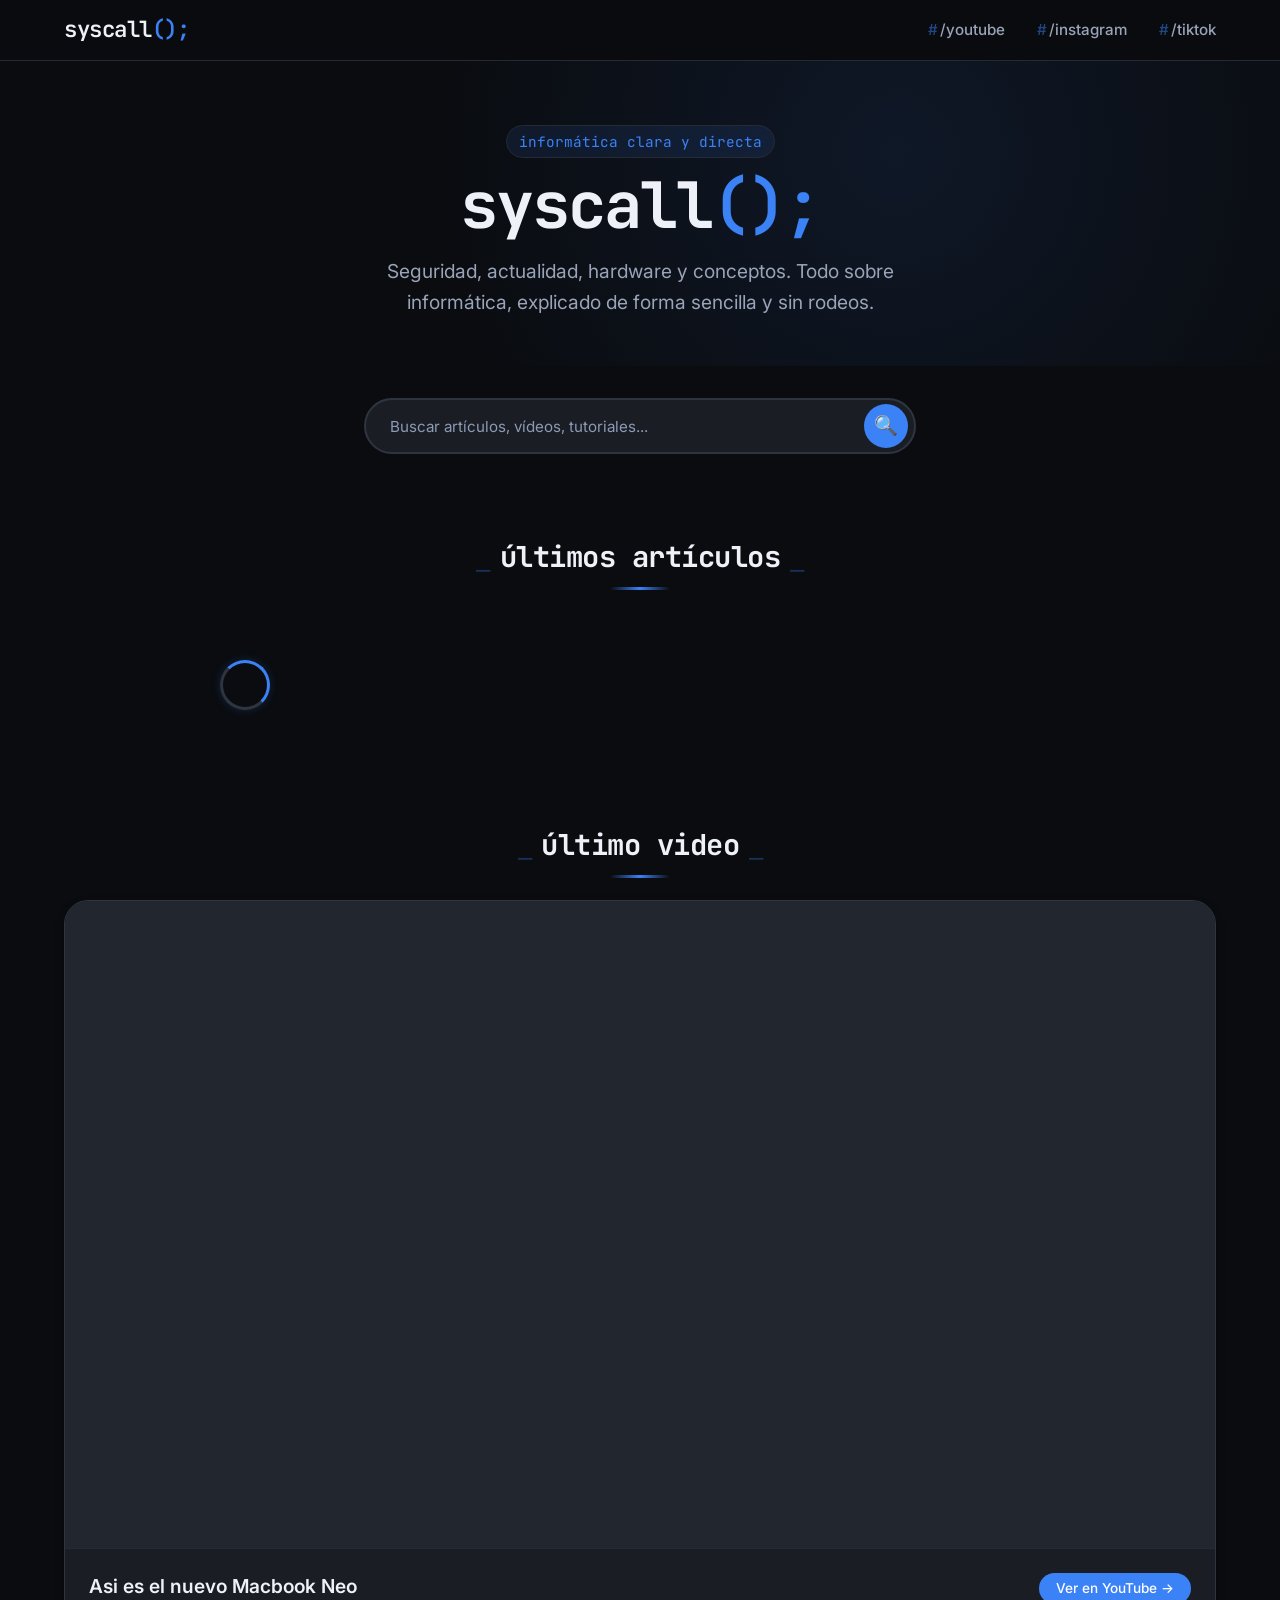
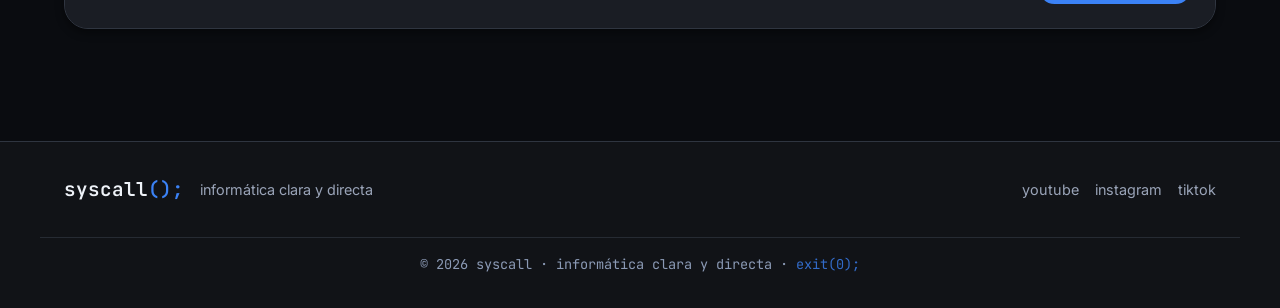
==== index.html @ 91181c80 "syscall" ====
<!DOCTYPE html>
<html lang="es">

<head>
    <meta charset="UTF-8">
    <meta name="viewport" content="width=device-width, initial-scale=1.0">
    <title>syscall · informática clara y directa</title>
    <meta name="description"
        content="Seguridad, actualidad, hardware y conceptos. Todo sobre informática, explicado de forma sencilla y sin rodeos.">
    <link rel="stylesheet" href="/css/style.css">
    <link rel="shortcut icon" href="/src/logo.jpg" type="image/x-icon">
    <link rel="shortcut icon" href="src/logo.jpg" type="image/x-icon">
    <link rel="preconnect" href="https://fonts.googleapis.com">
    <link rel="preconnect" href="https://fonts.gstatic.com" crossorigin>
    <link
        href="https://fonts.googleapis.com/css2?family=Inter:opsz,wght@14..32,400;14..32,500;14..32,600;14..32,700&family=JetBrains+Mono:wght@400;500&display=swap"
        rel="stylesheet">
</head>

<body>
    <header class="header">
        <div class="header-container">
            <a href="/" class="logo">
                syscall<span class="logo-accent">();</span>
            </a>

            <nav class="nav">
                <button class="menu-toggle" aria-label="Menú" aria-expanded="false">
                    <span></span>
                    <span></span>
                    <span></span>
                </button>

                <ul class="nav-list">
                    <li><a href="https://youtube.com/@syscall.sc4" target="_blank" rel="noopener noreferrer"
                            class="nav-link">/youtube</a></li>
                    <li><a href="https://instagram.com/_syscall_" target="_blank" rel="noopener noreferrer"
                            class="nav-link">/instagram</a></li>
                    <li><a href="https://tiktok.com/@syscall" target="_blank" rel="noopener noreferrer"
                            class="nav-link">/tiktok</a></li>
                </ul>
            </nav>
        </div>
    </header>

    <main>
        <section class="hero">
            <div class="hero-container">
                <span class="hero-tag">informática clara y directa</span>
                <h1 class="hero-title">
                    syscall<span class="hero-accent">();</span>
                </h1>
                <p class="hero-description">
                    Seguridad, actualidad, hardware y conceptos. Todo sobre informática,
                    explicado de forma sencilla y sin rodeos.
                </p>
            </div>
        </section>

        <!-- Barra de búsqueda -->
        <section class="search-section">
            <div class="search-container">
                <div class="search-wrapper" id="search-wrapper">
                    <input type="text" id="search-input" class="search-input"
                        placeholder="Buscar artículos, vídeos, tutoriales..." autocomplete="off">
                    <button class="search-button" id="search-button">
                        <span class="search-icon">🔍</span>
                    </button>
                    <div class="search-results" id="search-results"></div>
                </div>
            </div>
        </section>

        <!-- Syscall de la semana -->
        <div class="weekly-syscall"></div>

        <div class="container">
            <div class="content-wrapper">
                <!-- Sección de artículos -->
                <section class="articles">
                    <div class="section-header">
                        <h2 class="section-title">últimos artículos</h2>
                    </div>
                    <div class="articles-grid" id="articles-grid-container">
                        <div class="loader" role="status" aria-label="Cargando artículos"></div>
                    </div>
                </section>

                <!-- Sección de último video -->
                <section class="latest-video">
                    <div class="section-header">
                        <h2 class="section-title">último video</h2>
                    </div>

                    <div class="video-embed-wrapper">
                        <div class="embed-container">
                            <iframe
                                src="https://www.youtube.com/embed?list=UUud7gxsaKCpU144Vvbk3zcg&index=1&rel=0&modestbranding=1"
                                title="Último video de syscall" frameborder="0"
                                allow="accelerometer; autoplay; clipboard-write; encrypted-media; gyroscope; picture-in-picture"
                                allowfullscreen loading="lazy">
                            </iframe>
                        </div>
                        <div class="video-info-bar">
                            <div class="video-title">
                                <h3>Asi es el nuevo Macbook Neo</h3>
                            </div>
                            <a href="https://youtube.com/@syscall.sc4" target="_blank" class="video-button small">
                                Ver en YouTube →
                            </a>
                        </div>
                    </div>
                </section>
            </div>
        </div>
    </main>

    <footer class="footer">
        <div class="footer-container">
            <div class="footer-info">
                <div class="footer-logo">syscall<span class="logo-accent">();</span></div>
                <span class="footer-text">informática clara y directa</span>
            </div>

            <div class="footer-links">
                <a href="https://youtube.com/@syscall.sc4" target="_blank" rel="noopener noreferrer"
                    class="footer-link">youtube</a>
                <a href="https://instagram.com/_syscall_" target="_blank" rel="noopener noreferrer"
                    class="footer-link">instagram</a>
                <a href="https://tiktok.com/@syscall" target="_blank" rel="noopener noreferrer"
                    class="footer-link">tiktok</a>
            </div>
        </div>

        <div class="footer-bottom">
            <p>
                <span>© 2026 syscall</span>
                <span class="separator">·</span>
                <span>informática clara y directa</span>
                <span class="separator">·</span>
                <span class="footer-exit">exit(0);</span>
            </p>
        </div>
    </footer>

    <script src="/config.js"></script>
    <script type="module" src="/js/supabase-client.js"></script>
</body>

</html>
---- css/style.css ----
/* ===== VARIABLES ===== */
:root {
    --bg-primary: #0a0c10;
    --bg-secondary: #111317;
    --bg-tertiary: #1a1d24;
    --bg-hover: #22262e;
    --bg-card: #1e2128;

    --text-primary: #eef2f8;
    --text-secondary: #9aa4b8;
    --text-tertiary: #8b9ab5;

    --blue-primary: #3b82f6;
    --blue-secondary: #2563eb;
    --blue-soft: rgba(59, 130, 246, 0.1);
    --blue-glow: rgba(59, 130, 246, 0.2);

    --border-light: #262b33;
    --border-default: #2f3540;
    --border-hover: #3f4652;

    --font-sans: 'Inter', -apple-system, sans-serif;
    --font-mono: 'JetBrains Mono', monospace;

    --sp-1: 0.25rem;
    --sp-2: 0.5rem;
    --sp-3: 0.75rem;
    --sp-4: 1rem;
    --sp-5: 1.5rem;
    --sp-6: 2rem;
    --sp-8: 3rem;
    --sp-10: 4rem;

    --shadow-sm: 0 2px 4px rgba(0, 0, 0, 0.3);
    --shadow-md: 0 4px 8px rgba(0, 0, 0, 0.4);
    --shadow-lg: 0 8px 16px rgba(0, 0, 0, 0.5);
    --shadow-xl: 0 12px 24px rgba(0, 0, 0, 0.6);
    --transition: 200ms ease;
}

/* ===== RESET ===== */
* {
    margin: 0;
    padding: 0;
    box-sizing: border-box;
}

body {
    font-family: var(--font-sans);
    background-color: var(--bg-primary);
    color: var(--text-primary);
    line-height: 1.6;
    -webkit-font-smoothing: antialiased;
    min-height: 100vh;
    display: flex;
    flex-direction: column;
}

main {
    flex: 1;
}

/* ===== HEADER ===== */
.header {
    position: sticky;
    top: 0;
    z-index: 100;
    background-color: rgba(10, 12, 16, 0.85);
    backdrop-filter: blur(12px);
    border-bottom: 1px solid var(--border-light);
}

.header-container {
    max-width: 1200px;
    margin: 0 auto;
    padding: var(--sp-3) var(--sp-5);
    display: flex;
    justify-content: space-between;
    align-items: center;
}

.logo {
    font-family: var(--font-mono);
    font-size: 1.4rem;
    font-weight: 600;
    color: var(--text-primary);
    text-decoration: none;
    letter-spacing: -0.5px;
    transition: transform var(--transition);
}

.logo-accent {
    color: var(--blue-primary);
}

.logo:hover {
    transform: scale(1.05);
}

.nav-list {
    display: flex;
    list-style: none;
    gap: var(--sp-6);
}

.nav-link {
    color: var(--text-secondary);
    text-decoration: none;
    font-size: 0.95rem;
    font-weight: 500;
    padding: var(--sp-1) 0;
    transition: color var(--transition);
    position: relative;
}

.nav-link::before {
    content: '#';
    opacity: 0.5;
    margin-right: 2px;
    color: var(--blue-primary);
}

.nav-link:hover {
    color: var(--blue-primary);
}

.nav-link.active {
    color: var(--blue-primary);
}

.nav-link.active::after {
    content: '';
    position: absolute;
    bottom: -4px;
    left: 0;
    width: 100%;
    height: 2px;
    background: var(--blue-primary);
    border-radius: 2px;
}

/* ===== MENÚ HAMBURGUESA ===== */
.menu-toggle {
    display: none;
    background: none;
    border: none;
    cursor: pointer;
    padding: var(--sp-2);
}

.menu-toggle span {
    display: block;
    width: 24px;
    height: 2px;
    background-color: var(--text-primary);
    margin: 5px 0;
    transition: var(--transition);
    border-radius: 2px;
}

.menu-toggle.active span:nth-child(1) {
    transform: rotate(45deg) translate(5px, 5px);
}

.menu-toggle.active span:nth-child(2) {
    opacity: 0;
}

.menu-toggle.active span:nth-child(3) {
    transform: rotate(-45deg) translate(7px, -7px);
}

/* ===== HERO ===== */
.hero {
    padding: var(--sp-10) 0 var(--sp-8);
    background: radial-gradient(circle at 70% 30%, var(--blue-soft), transparent 50%);
}

.hero-container {
    max-width: 800px;
    margin: 0 auto;
    padding: 0 var(--sp-5);
    text-align: center;
}

.hero-tag {
    display: inline-block;
    color: var(--blue-primary);
    font-family: var(--font-mono);
    font-size: 0.9rem;
    margin-bottom: var(--sp-3);
    background: var(--blue-soft);
    padding: var(--sp-1) var(--sp-3);
    border-radius: 20px;
    border: 1px solid var(--border-light);
}

.hero-title {
    font-size: 4rem;
    font-weight: 700;
    line-height: 1.1;
    margin-bottom: var(--sp-4);
    font-family: var(--font-mono);
    letter-spacing: -2px;
    color: var(--text-primary);
}

.hero-accent {
    color: var(--blue-primary);
}

.hero-description {
    font-size: 1.2rem;
    color: var(--text-secondary);
    max-width: 600px;
    margin: 0 auto;
}

/* ===== BARRA DE BÚSQUEDA ===== */
.search-section {
    margin: var(--sp-6) 0 var(--sp-4);
    width: 100%;
}

.search-container {
    max-width: 600px;
    margin: 0 auto;
    padding: 0 var(--sp-5);
}

.search-wrapper {
    position: relative;
    width: 100%;
}

.search-input {
    width: 100%;
    padding: var(--sp-4) var(--sp-5);
    padding-right: 60px;
    background: var(--bg-tertiary);
    border: 2px solid var(--border-default);
    border-radius: 40px;
    color: var(--text-primary);
    font-family: var(--font-sans);
    font-size: 1rem;
    transition: all var(--transition);
}

.search-input:focus {
    outline: none;
    border-color: var(--blue-primary);
    box-shadow: 0 0 0 4px var(--blue-soft);
    background: var(--bg-hover);
}

.search-input::placeholder {
    color: var(--text-tertiary);
    font-size: 0.95rem;
}

.search-button {
    position: absolute;
    right: 8px;
    top: 50%;
    transform: translateY(-50%);
    width: 44px;
    height: 44px;
    border: none;
    background: var(--blue-primary);
    color: white;
    border-radius: 50%;
    cursor: pointer;
    display: flex;
    align-items: center;
    justify-content: center;
    transition: all var(--transition);
}

.search-button:hover {
    background: var(--blue-secondary);
    transform: translateY(-50%) scale(1.05);
}

.search-icon {
    font-size: 1.2rem;
}

.search-results {
    position: absolute;
    top: calc(100% + 8px);
    left: 0;
    right: 0;
    background: var(--bg-tertiary);
    border: 1px solid var(--border-default);
    border-radius: 20px;
    box-shadow: var(--shadow-lg);
    z-index: 1000;
    max-height: 400px;
    overflow-y: auto;
    display: none;
}

.search-results.active {
    display: block;
}

.search-result-item {
    display: flex;
    align-items: center;
    gap: var(--sp-4);
    padding: var(--sp-4);
    text-decoration: none;
    color: var(--text-primary);
    border-bottom: 1px solid var(--border-light);
}

.search-result-item:last-child {
    border-bottom: none;
}

.search-result-item:hover {
    background: var(--bg-hover);
}

.search-result-thumb {
    width: 60px;
    height: 60px;
    border-radius: 12px;
    overflow: hidden;
    background: var(--bg-secondary);
    flex-shrink: 0;
}

.search-result-thumb img {
    width: 100%;
    height: 100%;
    object-fit: cover;
}

.search-result-info {
    flex: 1;
}

.search-result-info h4 {
    font-size: 1rem;
    font-weight: 600;
    margin-bottom: 4px;
    color: var(--text-primary);
}

.search-result-meta {
    display: flex;
    gap: var(--sp-3);
    font-size: 0.8rem;
    color: var(--text-tertiary);
    font-family: var(--font-mono);
}

.search-result-meta span {
    display: flex;
    align-items: center;
    gap: 4px;
}

.search-result-meta span:first-child::before {
    content: '📅';
    font-size: 0.8rem;
    opacity: 0.7;
}

.search-result-meta span:last-child::before {
    content: '📁';
    font-size: 0.8rem;
    opacity: 0.7;
}

.no-results {
    padding: var(--sp-6);
    text-align: center;
    color: var(--text-secondary);
    font-family: var(--font-mono);
}

.no-results::before {
    content: '🔍';
    display: block;
    font-size: 2rem;
    margin-bottom: var(--sp-3);
    opacity: 0.5;
}

.search-loading {
    padding: var(--sp-4);
    text-align: center;
}

.search-loading .loader-small {
    width: 30px;
    height: 30px;
    border: 2px solid var(--border-default);
    border-top-color: var(--blue-primary);
    border-radius: 50%;
    animation: spin 0.8s linear infinite;
    margin: 0 auto;
}

/* ===== SYSCOLL DE LA SEMANA ===== */
.weekly-syscall {
    width: 100%;
    margin: var(--sp-6) 0 var(--sp-4);
    animation: fadeIn 0.5s ease;
}

.weekly-syscall-container {
    max-width: 800px;
    margin: 0 auto;
    padding: var(--sp-4) var(--sp-6);
    background: var(--bg-tertiary);
    border: 1px solid var(--border-default);
    border-radius: 60px;
    display: flex;
    align-items: center;
    justify-content: center;
    flex-wrap: wrap;
    gap: var(--sp-3);
    transition: all var(--transition);
    box-shadow: var(--shadow-sm);
}

.weekly-syscall-container:hover {
    border-color: var(--border-hover);
    box-shadow: var(--shadow-md);
    transform: translateY(-2px);
}

.weekly-label {
    color: var(--blue-primary);
    font-family: var(--font-mono);
    font-size: 0.85rem;
    font-weight: 500;
    text-transform: uppercase;
    letter-spacing: 0.5px;
    background: var(--blue-soft);
    padding: 4px 12px;
    border-radius: 30px;
    border: 1px solid var(--border-light);
}

.weekly-code {
    font-family: var(--font-mono);
    font-size: 1.3rem;
    font-weight: 600;
    color: var(--text-primary);
    background: var(--bg-secondary);
    padding: 4px 12px;
    border-radius: 30px;
    border: 1px solid var(--border-light);
}

.weekly-description {
    color: var(--text-secondary);
    font-size: 1rem;
}

.weekly-link {
    color: var(--blue-primary);
    text-decoration: none;
    font-size: 0.9rem;
    font-family: var(--font-mono);
    transition: all var(--transition);
    padding: 4px 8px;
    border-radius: 20px;
}

.weekly-link:hover {
    background: var(--blue-soft);
    gap: var(--sp-2);
}

/* ===== CONTENEDORES ===== */
.container {
    max-width: 1200px;
    margin: 0 auto;
    padding: 0 var(--sp-5);
}

.content-wrapper {
    padding: var(--sp-8) 0;
}

.section-header {
    margin-bottom: var(--sp-6);
    position: relative;
}

.section-header::after {
    content: '';
    position: absolute;
    bottom: -10px;
    left: 50%;
    transform: translateX(-50%);
    width: 60px;
    height: 3px;
    background: linear-gradient(90deg, transparent, var(--blue-primary), transparent);
    border-radius: 3px;
}

.section-title {
    font-size: 1.8rem;
    font-weight: 700;
    color: var(--text-primary);
    font-family: var(--font-mono);
    letter-spacing: -0.5px;
    text-align: center;
    position: relative;
    display: inline-block;
    left: 50%;
    transform: translateX(-50%);
}

.section-title::before,
.section-title::after {
    content: '⎯';
    color: var(--blue-primary);
    opacity: 0.3;
    margin: 0 10px;
    font-size: 1.5rem;
    font-weight: 300;
}

/* ===== ARTÍCULOS GRID ===== */
.articles {
    width: 100%;
}

.articles-grid {
    display: grid;
    grid-template-columns: repeat(auto-fill, minmax(320px, 1fr));
    gap: var(--sp-6);
    width: 100%;
    margin-top: var(--sp-6);
}

@keyframes fadeInUp {
    from {
        opacity: 0;
        transform: translateY(30px);
    }
    to {
        opacity: 1;
        transform: translateY(0);
    }
}

.article-card {
    background: var(--bg-tertiary);
    border: 1px solid var(--border-default);
    border-radius: 24px;
    overflow: hidden;
    transition: all 0.3s cubic-bezier(0.4, 0, 0.2, 1);
    display: flex;
    flex-direction: column;
    position: relative;
    animation: fadeInUp 0.5s ease-out forwards;
    opacity: 0;
    box-shadow: 0 4px 6px rgba(0, 0, 0, 0.1);
}

.article-card:nth-child(1) { animation-delay: 0.1s; }
.article-card:nth-child(2) { animation-delay: 0.15s; }
.article-card:nth-child(3) { animation-delay: 0.2s; }
.article-card:nth-child(4) { animation-delay: 0.25s; }
.article-card:nth-child(5) { animation-delay: 0.3s; }
.article-card:nth-child(6) { animation-delay: 0.35s; }

.article-card:hover {
    border-color: var(--border-hover);
    transform: translateY(-6px);
    box-shadow: var(--shadow-xl);
}

.article-image {
    width: 100%;
    height: 200px;
    overflow: hidden;
    position: relative;
    background: linear-gradient(135deg, var(--bg-hover), var(--bg-tertiary));
}

.article-image img {
    width: 100%;
    height: 100%;
    object-fit: cover;
    transition: transform 0.5s ease;
}

.article-card:hover .article-image img {
    transform: scale(1.05);
}

.article-image::after {
    content: '';
    position: absolute;
    top: 0;
    left: 0;
    right: 0;
    bottom: 0;
    background: linear-gradient(to bottom, transparent 70%, rgba(0, 0, 0, 0.3));
    pointer-events: none;
}

.article-image-badge {
    position: absolute;
    top: var(--sp-3);
    right: var(--sp-3);
    background: var(--blue-primary);
    color: white;
    font-size: 0.7rem;
    font-weight: 600;
    padding: 4px 12px;
    border-radius: 20px;
    font-family: var(--font-mono);
    z-index: 3;
    box-shadow: var(--shadow-sm);
    text-transform: uppercase;
    letter-spacing: 0.5px;
}

.article-content {
    padding: var(--sp-5);
    display: flex;
    flex-direction: column;
    flex: 1;
}

.article-card::before {
    content: '';
    position: absolute;
    top: 0;
    left: 0;
    right: 0;
    height: 3px;
    background: linear-gradient(90deg, var(--blue-primary), var(--blue-secondary), transparent);
    opacity: 0;
    transition: opacity 0.3s ease;
    z-index: 4;
}

.article-card:hover::before {
    opacity: 1;
}

.article-card::after {
    content: '';
    position: absolute;
    top: -50%;
    left: -50%;
    width: 200%;
    height: 200%;
    background: linear-gradient(135deg,
            transparent,
            transparent,
            rgba(255, 255, 255, 0.03),
            transparent,
            transparent);
    transform: rotate(30deg);
    transition: transform 0.6s ease;
    opacity: 0;
    pointer-events: none;
    z-index: 1;
}

.article-card:hover::after {
    opacity: 1;
    transform: rotate(30deg) translate(20%, 20%);
}

.article-meta {
    display: flex;
    gap: var(--sp-3);
    font-size: 0.8rem;
    color: var(--text-tertiary);
    margin-bottom: var(--sp-3);
    font-family: var(--font-mono);
    opacity: 0.9;
    border-bottom: 1px dashed var(--border-light);
    padding-bottom: var(--sp-3);
}

.article-meta span {
    display: flex;
    align-items: center;
    gap: 4px;
}

.article-card h3 {
    font-size: 1.3rem;
    font-weight: 700;
    margin-bottom: var(--sp-3);
    line-height: 1.4;
    position: relative;
    padding-left: 8px;
    border-left: 3px solid var(--blue-primary);
}

.article-card h3 a {
    color: var(--text-primary);
    text-decoration: none;
    transition: color 0.2s ease;
}

.article-card h3 a:hover {
    color: var(--blue-primary);
}

.article-excerpt {
    color: var(--text-secondary);
    font-size: 0.95rem;
    margin-bottom: var(--sp-4);
    display: -webkit-box;
    -webkit-line-clamp: 2;
    -webkit-box-orient: vertical;
    overflow: hidden;
    flex-grow: 1;
    line-height: 1.6;
    background: rgba(0, 0, 0, 0.1);
    padding: var(--sp-3);
    border-radius: 12px;
    border: 1px solid var(--border-light);
}

.article-footer {
    display: flex;
    justify-content: space-between;
    align-items: center;
    margin-top: auto;
    padding-top: var(--sp-3);
    border-top: 1px solid var(--border-light);
}

.read-more {
    color: var(--blue-primary);
    text-decoration: none;
    font-size: 0.95rem;
    font-weight: 600;
    display: inline-flex;
    align-items: center;
    gap: var(--sp-2);
    transition: all 0.3s ease;
    padding: var(--sp-2) var(--sp-4);
    background: var(--blue-soft);
    border-radius: 30px;
    border: 1px solid transparent;
}

.read-more:hover {
    gap: var(--sp-3);
    background: var(--blue-primary);
    color: white;
    border-color: var(--blue-primary);
}

.read-more::after {
    content: '→';
    font-size: 1.1rem;
    transition: transform 0.3s ease;
}

.read-more:hover::after {
    transform: translateX(4px);
}

.article-stats {
    color: var(--text-tertiary);
    font-size: 0.8rem;
    display: flex;
    align-items: center;
    gap: 4px;
}

/* ===== SECCIÓN ÚLTIMO VIDEO ===== */
.latest-video {
    margin-top: var(--sp-10);
    width: 100%;
}

.latest-video .section-header {
    display: flex;
    justify-content: space-between;
    align-items: center;
    margin-bottom: var(--sp-6);
}

.latest-video .section-link {
    color: var(--blue-primary);
    text-decoration: none;
    font-size: 0.95rem;
    display: flex;
    align-items: center;
    gap: var(--sp-1);
    transition: gap var(--transition);
    font-family: var(--font-mono);
}

.latest-video .section-link:hover {
    gap: var(--sp-2);
}

.video-embed-wrapper {
    width: 100%;
    background: var(--bg-tertiary);
    border: 1px solid var(--border-default);
    border-radius: 24px;
    overflow: hidden;
    transition: all var(--transition);
    box-shadow: var(--shadow-md);
}

.video-embed-wrapper:hover {
    border-color: var(--border-hover);
    box-shadow: var(--shadow-lg);
}

.embed-container {
    position: relative;
    width: 100%;
    padding-bottom: 56.25%;
    height: 0;
    overflow: hidden;
    background: var(--bg-hover);
}

.embed-container iframe {
    position: absolute;
    top: 0;
    left: 0;
    width: 100%;
    height: 100%;
    border: none;
}

.video-info-bar {
    padding: var(--sp-5);
    display: flex;
    justify-content: space-between;
    align-items: center;
    flex-wrap: wrap;
    gap: var(--sp-4);
    background: var(--bg-tertiary);
    border-top: 1px solid var(--border-light);
}

.video-info-bar .video-title {
    flex: 1;
    min-width: 250px;
}

.video-info-bar .video-title h3 {
    font-size: 1.2rem;
    font-weight: 600;
    color: var(--text-primary);
    margin-bottom: 4px;
    line-height: 1.4;
}

.video-info-bar .video-title p {
    color: var(--text-secondary);
    font-size: 0.9rem;
    display: flex;
    align-items: center;
    gap: 4px;
}

.video-info-bar .video-title p span::before {
    content: '📅';
    font-size: 0.9rem;
    opacity: 0.7;
    margin-right: 4px;
}

.video-button {
    display: inline-flex;
    align-items: center;
    gap: var(--sp-2);
    padding: var(--sp-2) var(--sp-5);
    background: var(--blue-primary);
    color: white;
    text-decoration: none;
    border-radius: 30px;
    font-size: 0.95rem;
    font-weight: 500;
    transition: all var(--transition);
    border: 1px solid transparent;
}

.video-button:hover {
    background: var(--blue-secondary);
    transform: translateY(-2px);
    box-shadow: var(--shadow-md);
}

.video-button.small {
    padding: var(--sp-1) var(--sp-4);
    font-size: 0.85rem;
}

/* ===== FOOTER ===== */
.footer {
    background: var(--bg-secondary);
    margin-top: var(--sp-10);
    padding: var(--sp-6) 0;
    border-top: 1px solid var(--border-default);
}

.footer-container {
    max-width: 1200px;
    margin: 0 auto;
    padding: 0 var(--sp-5);
    display: flex;
    justify-content: space-between;
    align-items: center;
    flex-wrap: wrap;
    gap: var(--sp-4);
}

.footer-info {
    display: flex;
    align-items: center;
    gap: var(--sp-4);
    flex-wrap: wrap;
}

.footer-logo {
    font-family: var(--font-mono);
    font-size: 1.2rem;
    font-weight: 600;
    color: var(--text-primary);
    white-space: nowrap;
}

.footer-logo .logo-accent {
    color: var(--blue-primary);
}

.footer-text {
    color: var(--text-secondary);
    font-size: 0.9rem;
    white-space: nowrap;
}

.footer-links {
    display: flex;
    gap: var(--sp-4);
    flex-wrap: wrap;
}

.footer-link {
    color: var(--text-secondary);
    text-decoration: none;
    font-size: 0.9rem;
    transition: color var(--transition);
    white-space: nowrap;
    position: relative;
}

.footer-link::after {
    content: '';
    position: absolute;
    bottom: -2px;
    left: 0;
    width: 0;
    height: 1px;
    background: var(--blue-primary);
    transition: width 0.3s ease;
}

.footer-link:hover {
    color: var(--blue-primary);
}

.footer-link:hover::after {
    width: 100%;
}

.footer-bottom {
    max-width: 1200px;
    margin: var(--sp-6) auto 0;
    padding: var(--sp-4) var(--sp-5) 0;
    border-top: 1px solid var(--border-light);
    text-align: center;
}

.footer-bottom p {
    color: var(--text-tertiary);
    font-size: 0.85rem;
    font-family: var(--font-mono);
    display: flex;
    align-items: center;
    justify-content: center;
    gap: 8px;
    flex-wrap: wrap;
}

.footer-exit {
    color: var(--blue-primary);
    opacity: 0.8;
}

/* ===== LOADER ===== */
.loader {
    width: 50px;
    height: 50px;
    border: 3px solid var(--border-default);
    border-top-color: var(--blue-primary);
    border-right-color: var(--blue-primary);
    border-radius: 50%;
    animation: spin 0.8s linear infinite;
    margin: var(--sp-8) auto;
    box-shadow: 0 0 10px var(--blue-glow);
}

@keyframes spin {
    to { transform: rotate(360deg); }
}

@keyframes fadeIn {
    from { opacity: 0; }
    to { opacity: 1; }
}

/* Mensaje cuando no hay artículos */
.no-articles {
    text-align: center;
    color: var(--text-secondary);
    font-size: 1.1rem;
    padding: var(--sp-8);
    font-family: var(--font-mono);
    background: var(--bg-tertiary);
    border-radius: 16px;
    border: 1px dashed var(--border-default);
    margin: var(--sp-6) 0;
}

.no-articles::before {
    content: '📭';
    display: block;
    font-size: 3rem;
    margin-bottom: var(--sp-4);
    opacity: 0.5;
}

/* ===== RESPONSIVE ===== */
@media (max-width: 1024px) {
    .hero-title { font-size: 3.5rem; }
    .section-title { font-size: 1.6rem; }
    .articles-grid { grid-template-columns: repeat(auto-fill, minmax(280px, 1fr)); }
}

@media (max-width: 768px) {
    .menu-toggle { display: block; }

    .nav-list {
        display: none;
        position: absolute;
        top: 100%;
        left: 0;
        right: 0;
        background: var(--bg-secondary);
        backdrop-filter: blur(12px);
        border-bottom: 1px solid var(--border-light);
        padding: var(--sp-4);
        flex-direction: column;
        align-items: center;
        gap: var(--sp-3);
        box-shadow: var(--shadow-lg);
    }

    .nav-list.active { display: flex; }

    .hero-title { font-size: 2.8rem; }
    .hero-description { font-size: 1.1rem; }
    .section-title { font-size: 1.4rem; }
    .articles-grid { gap: var(--sp-4); }
    
    .weekly-syscall-container {
        border-radius: 30px;
        padding: var(--sp-4);
        flex-direction: column;
        text-align: center;
        gap: var(--sp-2);
    }
    
    .weekly-code { font-size: 1.1rem; }
    
    .video-info-bar {
        flex-direction: column;
        align-items: flex-start;
    }
    
    .video-button { width: 100%; justify-content: center; }
    
    .search-results { max-height: 300px; }
    
    .search-result-item { padding: var(--sp-3); }
    
    .search-result-thumb {
        width: 50px;
        height: 50px;
    }

    .footer-container {
        flex-direction: column;
        text-align: center;
        gap: var(--sp-3);
    }

    .footer-info { justify-content: center; }
    .footer-links { justify-content: center; }
    .footer-bottom p { flex-direction: column; gap: 4px; }
}

@media (max-width: 480px) {
    .hero-title { font-size: 2.2rem; }
    .articles-grid { grid-template-columns: 1fr; }
    .article-card h3 { font-size: 1.2rem; }
    .footer-info { flex-direction: column; gap: var(--sp-2); }
    .footer-links { flex-direction: column; align-items: center; gap: var(--sp-2); }
}
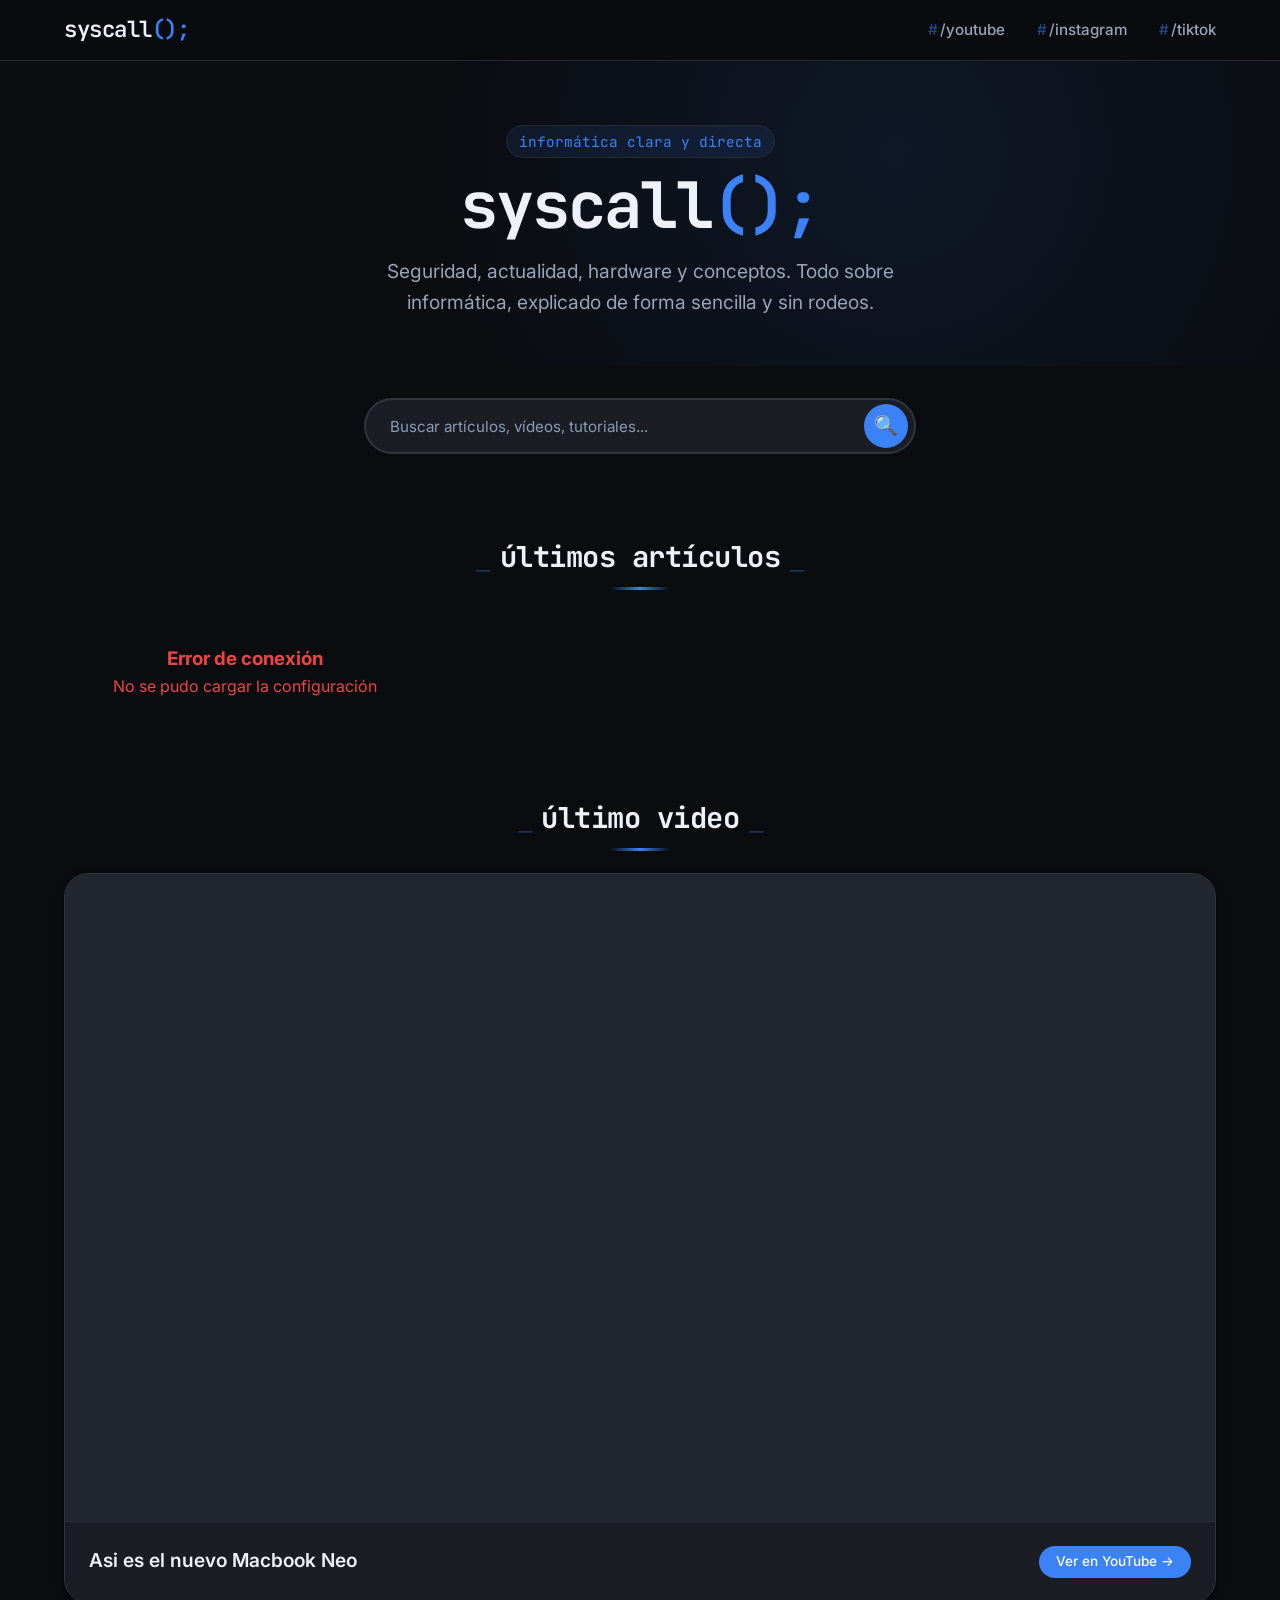
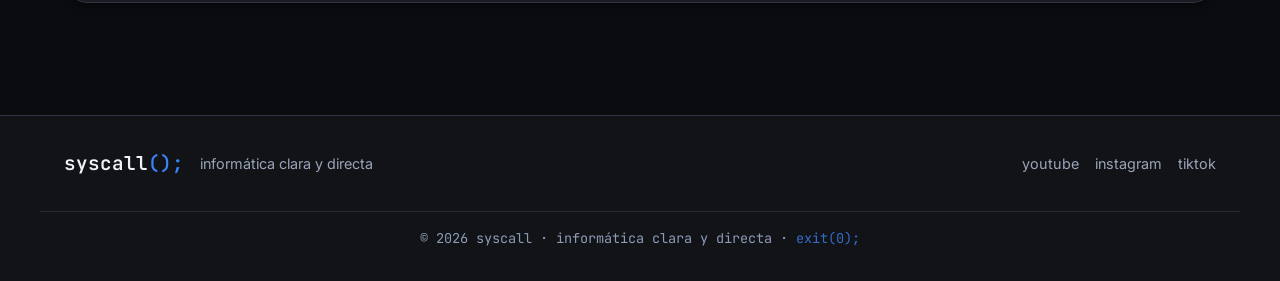
==== commit 654f86ce: "syscall" ====
--- a/index.html
+++ b/index.html
@@ -143,8 +143,40 @@
         </div>
     </footer>
 
-    <script src="/config.js"></script>
-    <script type="module" src="/js/supabase-client.js"></script>
+    <script>
+        // Cargar configuración desde Netlify Function
+        async function loadConfig() {
+            try {
+                const response = await fetch('/.netlify/functions/config');
+                const config = await response.json();
+
+                window.SUPABASE_CONFIG = {
+                    url: config.url,
+                    anonKey: config.anonKey
+                };
+
+                console.log('✅ Configuración cargada desde Netlify Function');
+                console.log('Key length:', window.SUPABASE_CONFIG.anonKey?.length);
+
+                // Inicializar la app después de tener la configuración
+                initializeApp();
+            } catch (error) {
+                console.error('❌ Error cargando configuración:', error);
+                document.getElementById('articles-grid-container').innerHTML = `
+                <div style="text-align: center; padding: 2rem; color: #ef4444;">
+                    <h3>Error de conexión</h3>
+                    <p>No se pudo cargar la configuración</p>
+                </div>
+            `;
+            }
+        }
+
+        // Iniciar carga
+        loadConfig();
+    </script>
+
+    <!-- Script principal -->
+    <script type="module" src="js/supabase-client.js"></script>
 </body>
 
 </html>
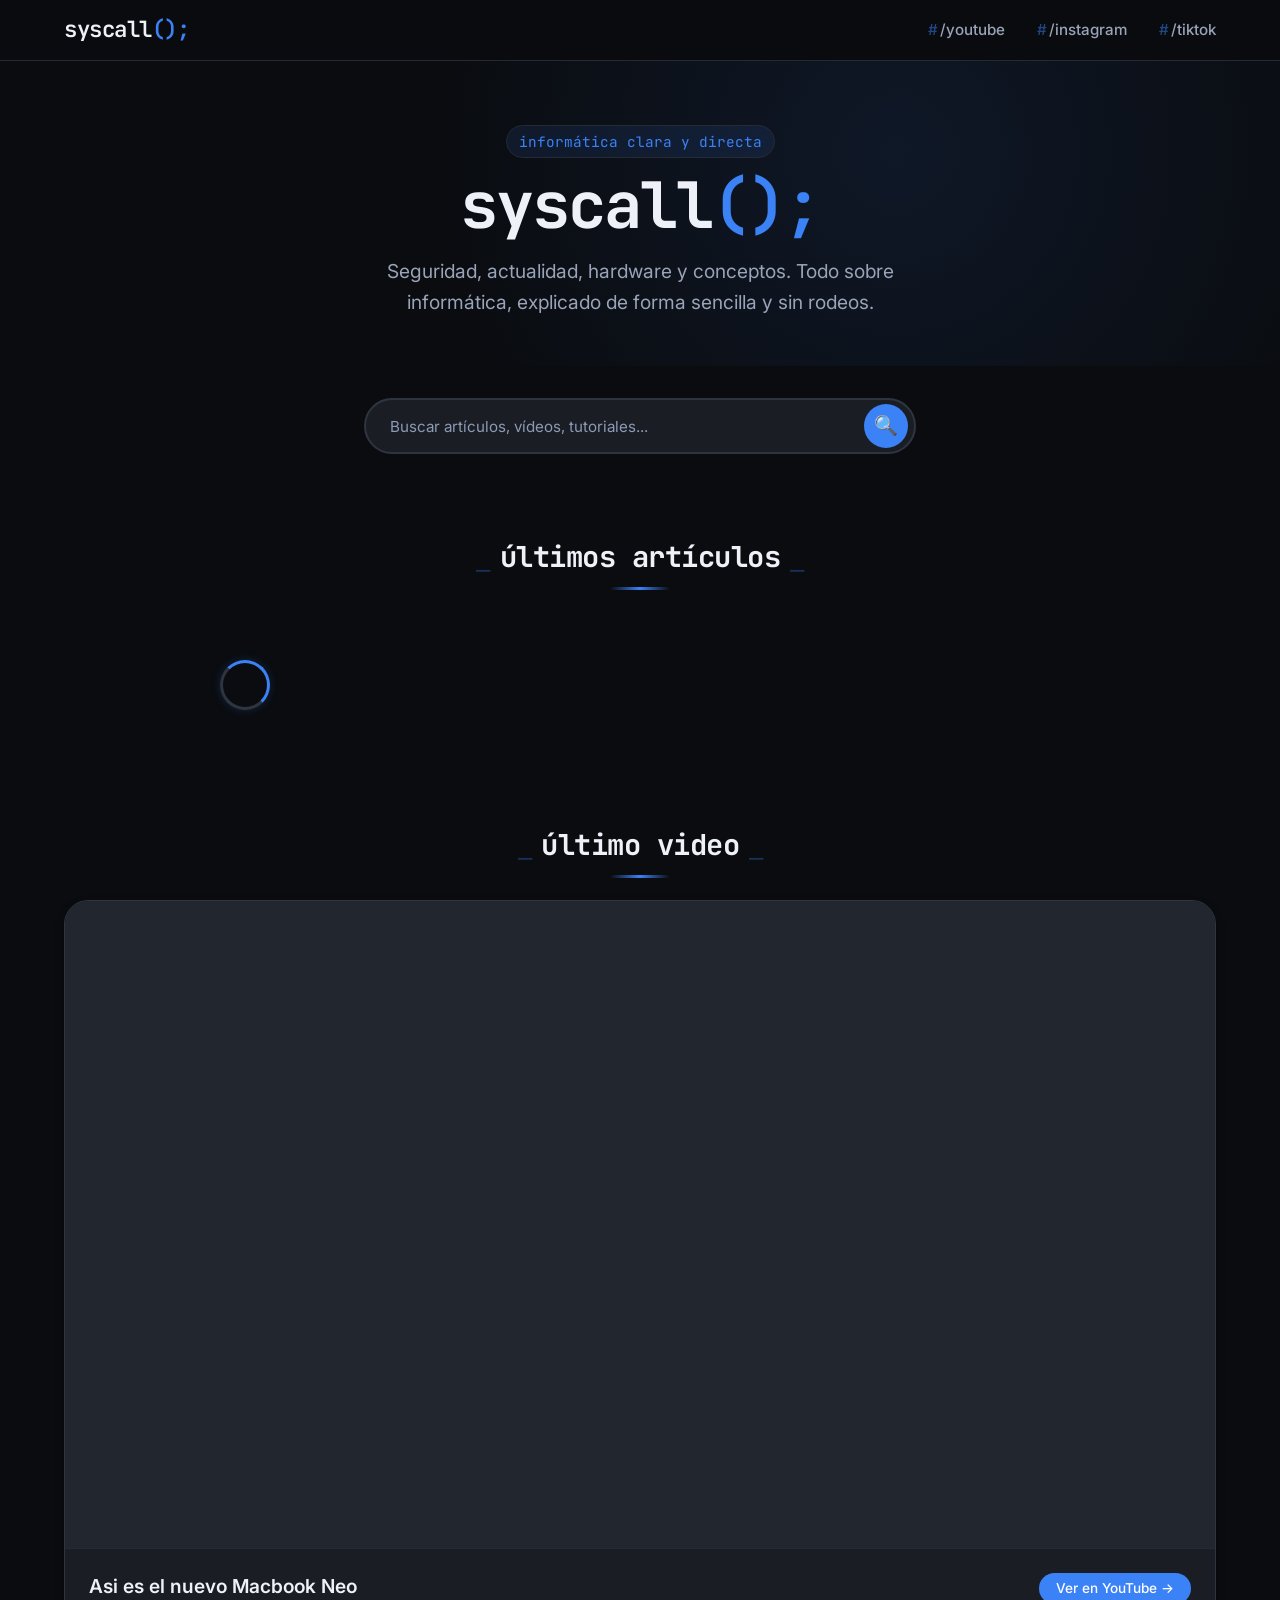
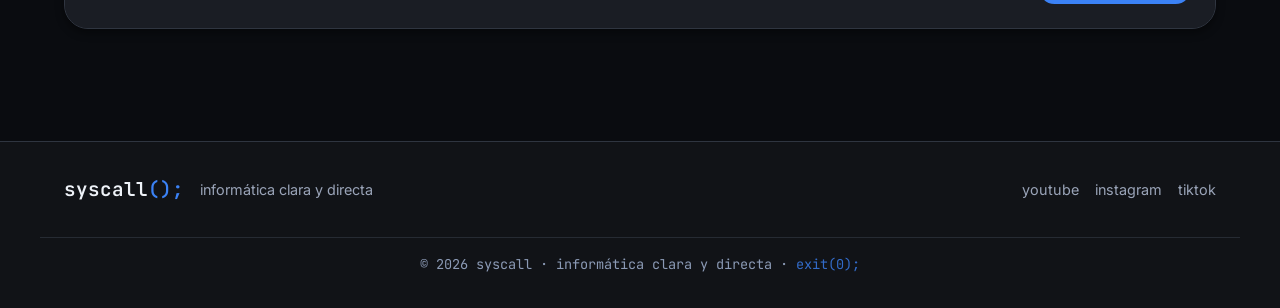
==== commit 68b08651: "syscall" ====
--- a/index.html
+++ b/index.html
@@ -143,36 +143,15 @@
         </div>
     </footer>
 
+    <!-- CONFIGURACIÓN DIRECTA CON CLAVE CORRECTA -->
     <script>
-        // Cargar configuración desde Netlify Function
-        async function loadConfig() {
-            try {
-                const response = await fetch('/.netlify/functions/config');
-                const config = await response.json();
-
-                window.SUPABASE_CONFIG = {
-                    url: config.url,
-                    anonKey: config.anonKey
-                };
-
-                console.log('✅ Configuración cargada desde Netlify Function');
-                console.log('Key length:', window.SUPABASE_CONFIG.anonKey?.length);
-
-                // Inicializar la app después de tener la configuración
-                initializeApp();
-            } catch (error) {
-                console.error('❌ Error cargando configuración:', error);
-                document.getElementById('articles-grid-container').innerHTML = `
-                <div style="text-align: center; padding: 2rem; color: #ef4444;">
-                    <h3>Error de conexión</h3>
-                    <p>No se pudo cargar la configuración</p>
-                </div>
-            `;
-            }
-        }
-
-        // Iniciar carga
-        loadConfig();
+        window.SUPABASE_CONFIG = {
+            url: 'https://swsrywvjskhshlbtbzrx.supabase.co',
+            anonKey: 'eyJhbGciOiJIUzI1NiIsInR5cCI6IkpXVCJ9.eyJpc3MiOiJzdXBhYmFzZSIsInJlZiI6InN3c3J5d3Zqc2toc2hsYnRienJ4Iiwicm9sZSI6ImFub24iLCJpYXQiOjE3NzMwMDcxMDksImV4cCI6MjA4ODU4MzEwOX0.u9JCI1eyR4yNdTGb9o17vHTDGZJDrO7W62KlkMATd1M'
+        };
+        console.log('✅ Configuración cargada:');
+        console.log('URL:', window.SUPABASE_CONFIG.url);
+        console.log('KEY length:', window.SUPABASE_CONFIG.anonKey.length);
     </script>
 
     <!-- Script principal -->
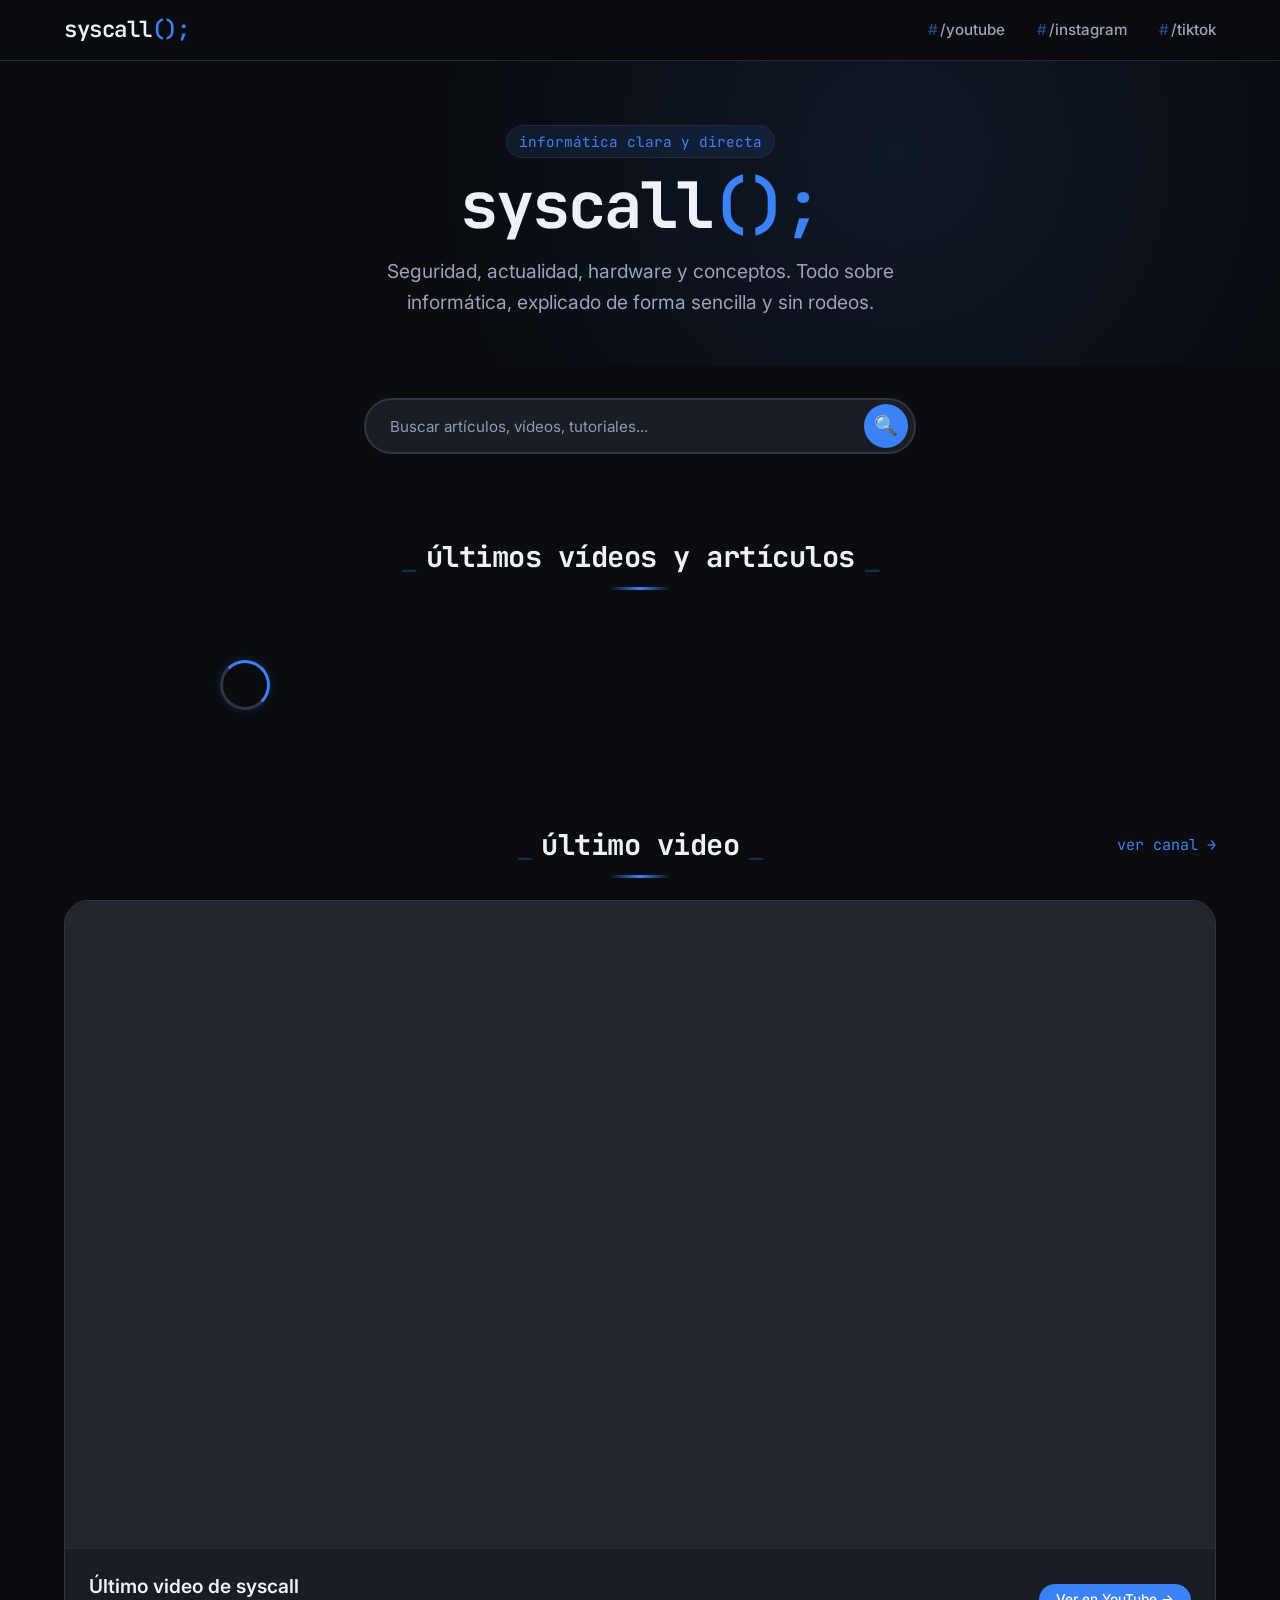
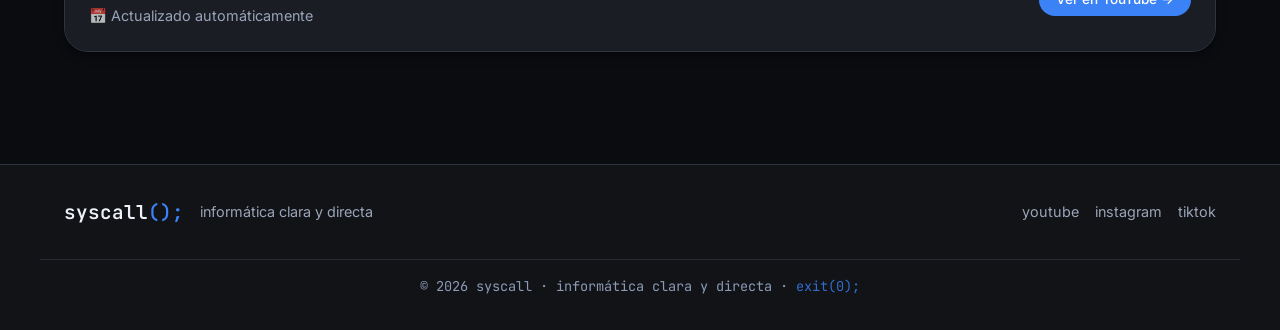
==== commit d52709ca: "syscall - versión 1.0" ====
--- a/index.html
+++ b/index.html
@@ -9,7 +9,6 @@
         content="Seguridad, actualidad, hardware y conceptos. Todo sobre informática, explicado de forma sencilla y sin rodeos.">
     <link rel="stylesheet" href="/css/style.css">
     <link rel="shortcut icon" href="/src/logo.jpg" type="image/x-icon">
-    <link rel="shortcut icon" href="src/logo.jpg" type="image/x-icon">
     <link rel="preconnect" href="https://fonts.googleapis.com">
     <link rel="preconnect" href="https://fonts.gstatic.com" crossorigin>
     <link
@@ -61,8 +60,13 @@
         <section class="search-section">
             <div class="search-container">
                 <div class="search-wrapper" id="search-wrapper">
-                    <input type="text" id="search-input" class="search-input"
-                        placeholder="Buscar artículos, vídeos, tutoriales..." autocomplete="off">
+                    <input 
+                        type="text" 
+                        id="search-input" 
+                        class="search-input" 
+                        placeholder="Buscar artículos, vídeos, tutoriales..."
+                        autocomplete="off"
+                    >
                     <button class="search-button" id="search-button">
                         <span class="search-icon">🔍</span>
                     </button>
@@ -79,7 +83,7 @@
                 <!-- Sección de artículos -->
                 <section class="articles">
                     <div class="section-header">
-                        <h2 class="section-title">últimos artículos</h2>
+                        <h2 class="section-title">últimos vídeos y artículos</h2>
                     </div>
                     <div class="articles-grid" id="articles-grid-container">
                         <div class="loader" role="status" aria-label="Cargando artículos"></div>
@@ -90,6 +94,7 @@
                 <section class="latest-video">
                     <div class="section-header">
                         <h2 class="section-title">último video</h2>
+                        <a href="https://youtube.com/@syscall.sc4" target="_blank" class="section-link">ver canal →</a>
                     </div>
 
                     <div class="video-embed-wrapper">
@@ -103,7 +108,8 @@
                         </div>
                         <div class="video-info-bar">
                             <div class="video-title">
-                                <h3>Asi es el nuevo Macbook Neo</h3>
+                                <h3>Último video de syscall</h3>
+                                <p><span>Actualizado automáticamente</span></p>
                             </div>
                             <a href="https://youtube.com/@syscall.sc4" target="_blank" class="video-button small">
                                 Ver en YouTube →
@@ -143,19 +149,7 @@
         </div>
     </footer>
 
-    <!-- CONFIGURACIÓN DIRECTA CON CLAVE CORRECTA -->
-    <script>
-        window.SUPABASE_CONFIG = {
-            url: 'https://swsrywvjskhshlbtbzrx.supabase.co',
-            anonKey: 'eyJhbGciOiJIUzI1NiIsInR5cCI6IkpXVCJ9.eyJpc3MiOiJzdXBhYmFzZSIsInJlZiI6InN3c3J5d3Zqc2toc2hsYnRienJ4Iiwicm9sZSI6ImFub24iLCJpYXQiOjE3NzMwMDcxMDksImV4cCI6MjA4ODU4MzEwOX0.u9JCI1eyR4yNdTGb9o17vHTDGZJDrO7W62KlkMATd1M'
-        };
-        console.log('✅ Configuración cargada:');
-        console.log('URL:', window.SUPABASE_CONFIG.url);
-        console.log('KEY length:', window.SUPABASE_CONFIG.anonKey.length);
-    </script>
-
-    <!-- Script principal -->
-    <script type="module" src="js/supabase-client.js"></script>
+    <script src="/js/supabase-client.js" type="module"></script>
 </body>
 
 </html>
